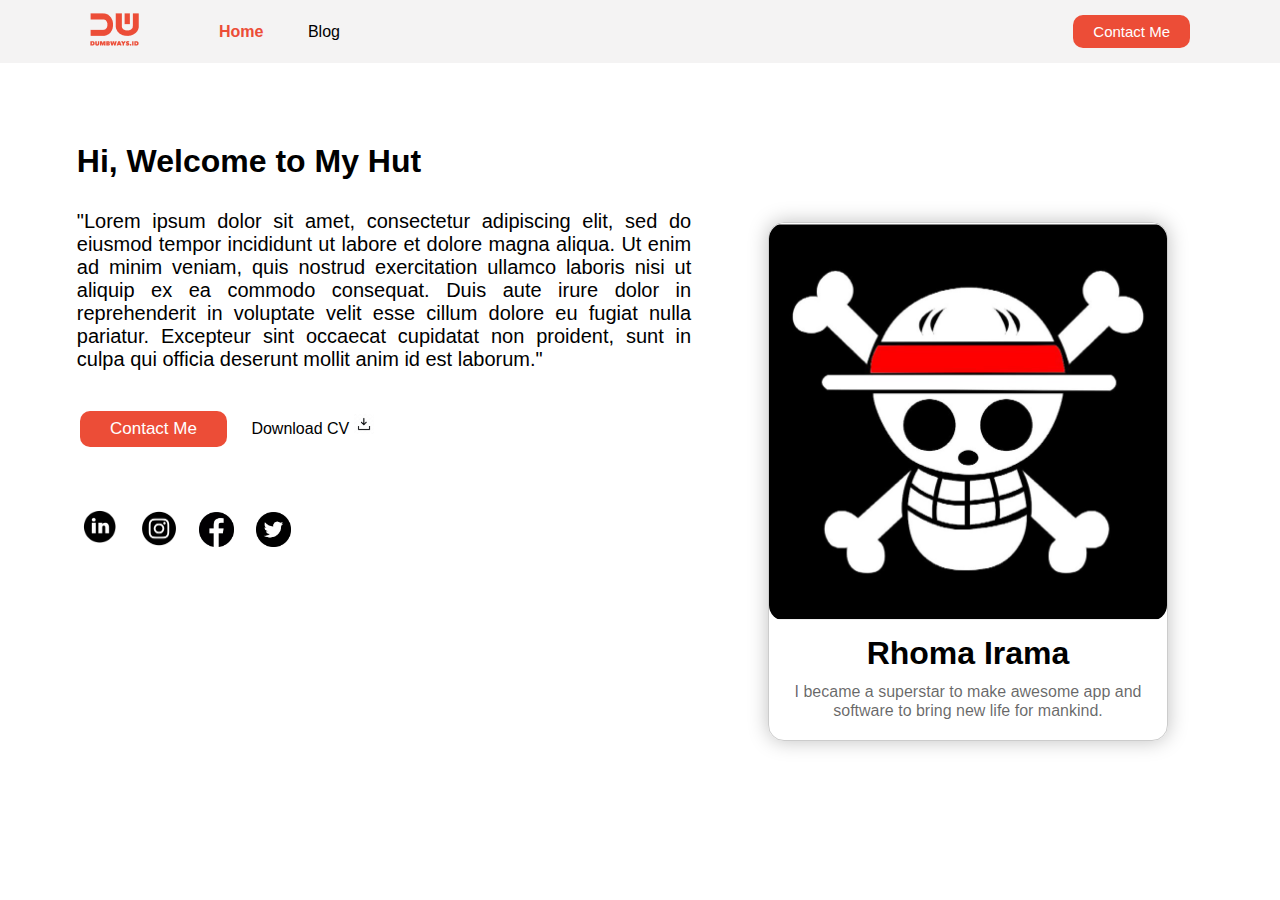
==== index.html @ 8b52f656 "Navbar And Contact Form" ====
<!DOCTYPE html>
<html lang="en">
<head>
    <meta charset="UTF-8">
    <meta http-equiv="X-UA-Compatible" content="IE=edge">
    <meta name="viewport" content="width=device-width, initial-scale=1.0">
    <link rel="stylesheet" href="style.css" />
    <title>Document</title>
</head>
<body>
    <nav>
        <div class="left-side">
          <a href="index.html">
            <img src="img/logo.png" alt="logo" />
          </a>
          <ul>
            <li>
              <a href="index.html" class="list-active">Home</a>
            </li>
            <li>
              <a href="#">Blog</a>
            </li>
          </ul>
        </div>
        <div class="right-side">
          <a href="contact.html"> Contact Me </a>
        </div>
    </nav>
    <div class="personal">
        <div class="left">
            <div class="content">
                <h1>
                    Hi, Welcome to My Hut
                </h1>
                <p>
                "Lorem ipsum dolor sit amet, consectetur adipiscing elit, sed do eiusmod tempor incididunt ut labore et dolore magna aliqua. Ut enim ad minim veniam, quis nostrud exercitation ullamco laboris nisi ut aliquip ex ea commodo consequat. Duis aute irure dolor in reprehenderit in voluptate velit esse cillum dolore eu fugiat nulla pariatur. Excepteur sint occaecat cupidatat non proident, sunt in culpa qui officia deserunt mollit anim id est laborum." 
                </p>
                <button class="button">Contact Me</button>      
                <a class="test">Download CV <a href="#"><img src="img/download.jpg" style="width :20px; height:20px;"></a></a>
                <div class="sosmed-list">
                  <a href="https://www.linkedin.com/in/dion-novalino-54b859214/"
                    ><img src="img/linked.png" alt="facebook" target="_blank"
                  /></a>
                  <a href="https://www.instagram.com/dionnovalino/"
                    ><img style="width: 50px;" src="img/instagram.png" alt="twitter" target="_blank"
                  /></a>
                  <a href="https://www.facebook.com/dion.novalino"
                    ><img style="width: 35px;" src="img/facebook.png" alt="instagram" target="_blank"
                  /></a>
                  <a href="https://twitter.com/netikids"
                    ><img style="width: 35px; margin-left: 8px;" src="img/twitter.png" alt="mail" target="_blank"
                  /></a>
                </div>
            </div>        
        </div>
        <div class="right">
            <div class="card">
                <div class="image">
                    <img src="img/test.jpg" alt="my image" />
                </div>
                <div class="header">
                    <h1>Rhoma Irama</h1>
                </div>
                <div class="content">
                    <p>
                      I became a superstar to make awesome app and software to bring new
                      life for mankind.
                    </p>
                </div>
            </div>  
        </div>
    </div>
</body>
</html>
---- style.css ----
* {
    margin: 0;
    padding: 0;
    box-sizing: border-box;
    font-family: Arial, Helvetica, sans-serif;
  }
  
  /* Navbar */
  nav {
    display: flex;
    background: #f4f3f3;
    height: 7vh;
  }
  
  nav div {
    display: flex;
    align-items: center;
    flex: 50%;
  }
  
  nav div.left-side {
    padding-left: 90px;
  }
  
  nav div.right-side {
    padding-right: 90px;
    display: flex;
    justify-content: flex-end;
  }
  
  nav ul {
    list-style-type: none;
    margin-left: 40px;
  }
  
  nav ul li {
    display: inline;
    margin-left: 40px;
  }
  
  nav ul li a {
    color: #000000;
    text-decoration: none;
  }
  
  nav ul li a.list-active {
    color: #ec4d37;
    font-weight: 700;
  }
  
  nav .right-side a {
    font-size: 15px;
    padding: 8px 20px;
    background-color: #ec4d37;
    border: none;
    border-radius: 10px;
    color: #fff;
    text-decoration: none;
  }
  
.personal {
    display: flex;
    height: 93vh;
  }
.personal .left {
    flex: 60%;
    display: flex;
    justify-content: flex-end;
    margin-top:80px;
  }

.personal .left .content h1{
    text-align: left; 
    color: black; 
    width: 80%; 
    margin: auto;
    margin-bottom: 30px;
}

.personal .left .content p{
    text-align: justify; 
    font-size: 20px; 
    color: black; 
    width: 80%; 
    margin: auto; 
    padding-bottom: 10px;
    margin-bottom: 30px;
}
.personal .left .content button {
    padding: 8px 30px;
    font-size: 17px;
    background: #ec4d37;
    border-radius: 10px;
    border: none;
    color: #fff;
    cursor: pointer;
    margin-left: 80px; max-width: 100%; 
    height: auto;
  }

.personal .left .content .test{
    margin-left: 20px;
}

.personal .left .content  .sosmed-list {
  margin-top: 60px;
  margin-left: 80px;
}

.personal .left .content .sosmed-list a {
  cursor: pointer;
  margin-right: 10px;
}

.personal .left .content .sosmed-list a img {
  cursor: pointer;
  width: 40px;
}

.personal .right {
    flex: 40%;
    display: flex;
    position: relative;
    align-items: center;
}
.card {
    width: 400px;
    border: 1px solid #00000033;
    border-radius: 16px;
    box-shadow: 0px 0px 20px rgba(0, 0, 0, 0.25);
    margin-right: 20px;
  }
  
  .card .image img {
    width: 100%;
    border-radius: 16px;
    
  }
  .card .header h1 {
    text-align: center;
    margin: 10px 0;
  }
  
  .card .content p {
    text-align: center;
    color: rgba(0, 0, 0, 0.6);
    line-height: 120%;
    margin-bottom: 20px;
  }

  /* Form Contact */

.form-contact {
  height: 93vh;
  display: flex;
  justify-content: center;
  align-items: center;
}

.form-contact form label {
  font-size: 20px;
  font-weight: 400;
}

.form-contact form input,
textarea,
select {
  width: 100%;
  font-size: 20px;
  font-weight: 400;
  padding: 8px;
  margin-top: 5px;
  margin-bottom: 20px;
  background: #f4f3f3;
  border: 1px solid #c4c4c4;
  border-radius: 8px;
}

.form-contact form textarea {
  height: 100px;
}

.form-contact form button {
  padding: 8px 30px;
  font-size: 17px;
  background: #ec4d37;
  border-radius: 10px;
  border: none;
  color: #fff;
  cursor: pointer;
}
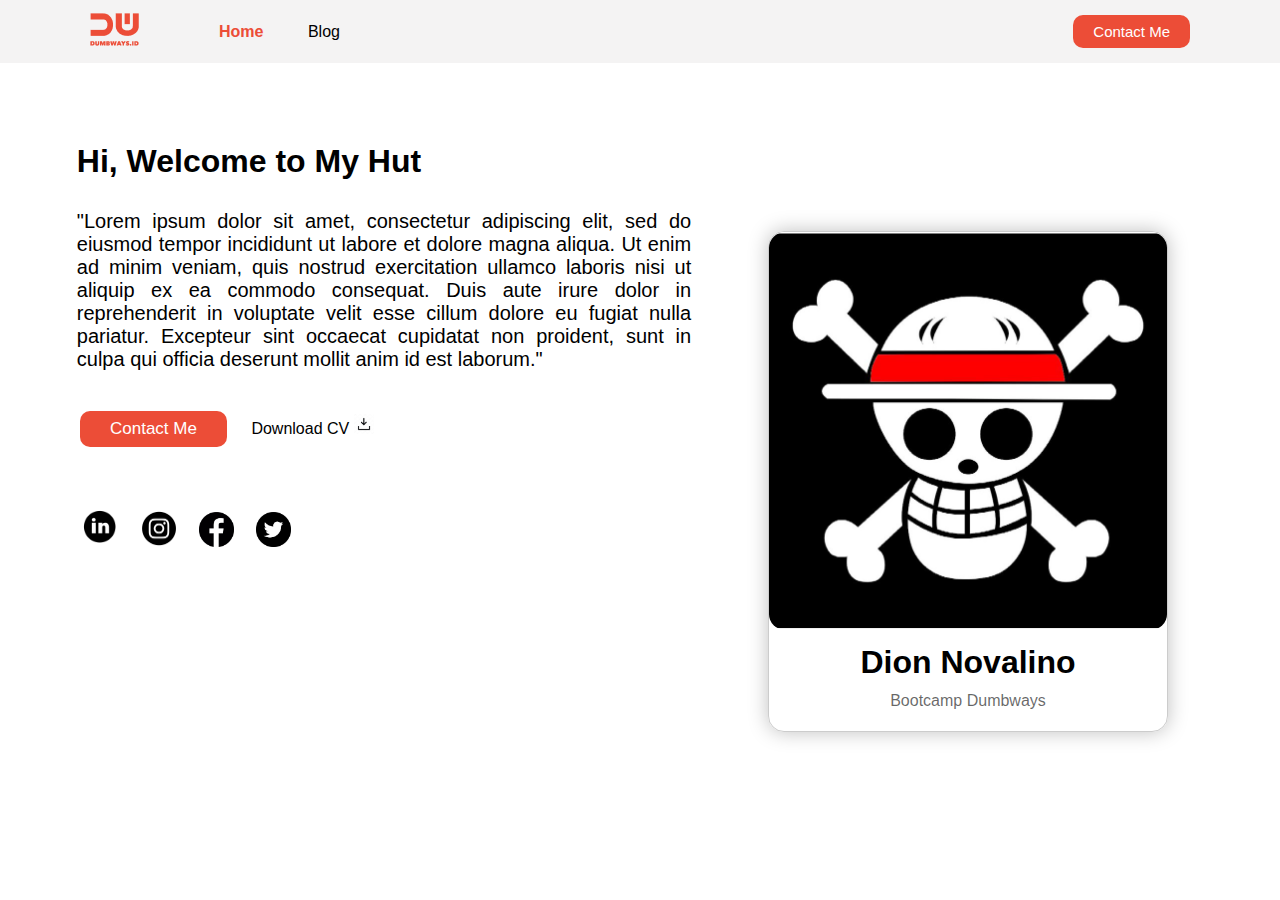
==== commit 03665d33: "Navbar And Contact Form" ====
--- a/index.html
+++ b/index.html
@@ -5,7 +5,7 @@
     <meta http-equiv="X-UA-Compatible" content="IE=edge">
     <meta name="viewport" content="width=device-width, initial-scale=1.0">
     <link rel="stylesheet" href="style.css" />
-    <title>Document</title>
+    <title>NavBar</title>
 </head>
 <body>
     <nav>
@@ -59,12 +59,11 @@
                     <img src="img/test.jpg" alt="my image" />
                 </div>
                 <div class="header">
-                    <h1>Rhoma Irama</h1>
+                    <h1>Dion Novalino</h1>
                 </div>
                 <div class="content">
                     <p>
-                      I became a superstar to make awesome app and software to bring new
-                      life for mankind.
+                      Bootcamp Dumbways
                     </p>
                 </div>
             </div>  
--- a/style.css
+++ b/style.css
@@ -57,11 +57,15 @@
     color: #fff;
     text-decoration: none;
   }
-  
+
+/* Setting Flex */
 .personal {
     display: flex;
     height: 93vh;
   }
+
+/* Content Left */
+
 .personal .left {
     flex: 60%;
     display: flex;
@@ -116,6 +120,8 @@
   cursor: pointer;
   width: 40px;
 }
+
+/* Content Right */
 
 .personal .right {
     flex: 40%;
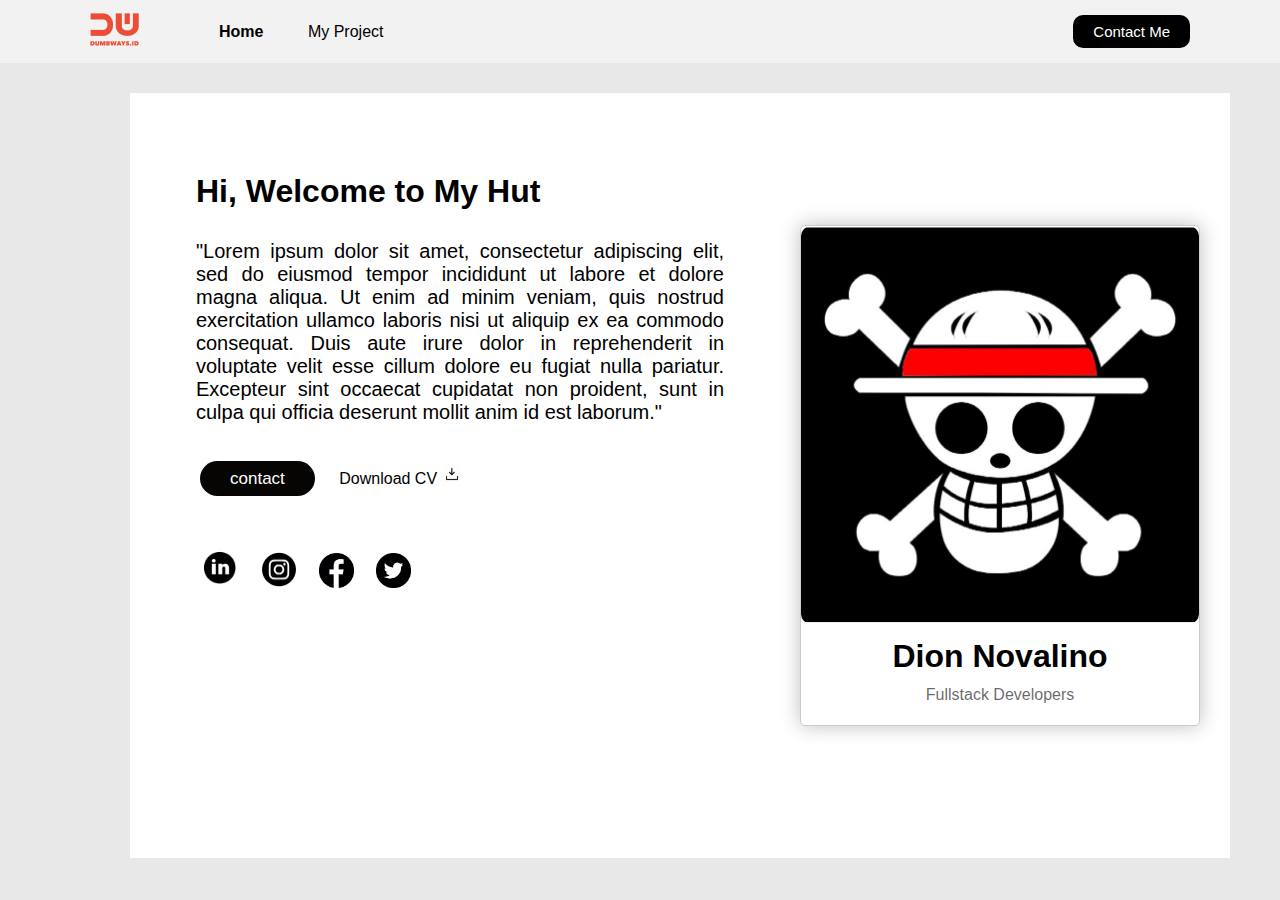
==== commit 435cce0c: "Navbar Contact Form" ====
--- a/index.html
+++ b/index.html
@@ -5,6 +5,7 @@
     <meta http-equiv="X-UA-Compatible" content="IE=edge">
     <meta name="viewport" content="width=device-width, initial-scale=1.0">
     <link rel="stylesheet" href="style.css" />
+    <link rel="stylesheet" href="index.js" />
     <title>NavBar</title>
 </head>
 <body>
@@ -18,7 +19,7 @@
               <a href="index.html" class="list-active">Home</a>
             </li>
             <li>
-              <a href="#">Blog</a>
+              <a href="#">My Project</a>
             </li>
           </ul>
         </div>
@@ -35,7 +36,7 @@
                 <p>
                 "Lorem ipsum dolor sit amet, consectetur adipiscing elit, sed do eiusmod tempor incididunt ut labore et dolore magna aliqua. Ut enim ad minim veniam, quis nostrud exercitation ullamco laboris nisi ut aliquip ex ea commodo consequat. Duis aute irure dolor in reprehenderit in voluptate velit esse cillum dolore eu fugiat nulla pariatur. Excepteur sint occaecat cupidatat non proident, sunt in culpa qui officia deserunt mollit anim id est laborum." 
                 </p>
-                <button class="button">Contact Me</button>      
+                <a href="contact.html" class="button" >contact</a>      
                 <a class="test">Download CV <a href="#"><img src="img/download.jpg" style="width :20px; height:20px;"></a></a>
                 <div class="sosmed-list">
                   <a href="https://www.linkedin.com/in/dion-novalino-54b859214/"
@@ -63,7 +64,7 @@
                 </div>
                 <div class="content">
                     <p>
-                      Bootcamp Dumbways
+                      Fullstack Developers
                     </p>
                 </div>
             </div>  
--- a/style.css
+++ b/style.css
@@ -4,11 +4,15 @@
     box-sizing: border-box;
     font-family: Arial, Helvetica, sans-serif;
   }
+
+  body{
+    background-color: rgb(232, 232, 232);
+  }
   
   /* Navbar */
   nav {
     display: flex;
-    background: #f4f3f3;
+    background: #f2f2f2;
     height: 7vh;
   }
   
@@ -44,14 +48,14 @@
   }
   
   nav ul li a.list-active {
-    color: #ec4d37;
+    color: #000000;
     font-weight: 700;
   }
   
   nav .right-side a {
     font-size: 15px;
     padding: 8px 20px;
-    background-color: #ec4d37;
+    background-color: #000000;
     border: none;
     border-radius: 10px;
     color: #fff;
@@ -60,8 +64,12 @@
 
 /* Setting Flex */
 .personal {
-    display: flex;
-    height: 93vh;
+  display: flex;
+  height: 85vh;
+  width: 1100px;
+  background-color: white;
+  margin-top: 30px;
+  margin-left: 130px;
   }
 
 /* Content Left */
@@ -90,16 +98,19 @@
     padding-bottom: 10px;
     margin-bottom: 30px;
 }
-.personal .left .content button {
+.personal .left .content .button {
     padding: 8px 30px;
     font-size: 17px;
-    background: #ec4d37;
-    border-radius: 10px;
+    background: #070504;
+    border-radius: 40px;
     border: none;
     color: #fff;
     cursor: pointer;
-    margin-left: 80px; max-width: 100%; 
-    height: auto;
+    margin-left: 70px;
+    margin-top: 20px; 
+    height: 36px;
+    width: auto;
+    text-decoration: none;
   }
 
 .personal .left .content .test{
@@ -107,8 +118,8 @@
 }
 
 .personal .left .content  .sosmed-list {
-  margin-top: 60px;
-  margin-left: 80px;
+  margin-top: 49px;
+  margin-left: 70px;
 }
 
 .personal .left .content .sosmed-list a {
@@ -119,6 +130,7 @@
 .personal .left .content .sosmed-list a img {
   cursor: pointer;
   width: 40px;
+  margin-top: 10px;
 }
 
 /* Content Right */
@@ -132,14 +144,14 @@
 .card {
     width: 400px;
     border: 1px solid #00000033;
-    border-radius: 16px;
+    border-radius: 5px;
     box-shadow: 0px 0px 20px rgba(0, 0, 0, 0.25);
-    margin-right: 20px;
+    margin-left: 10px;
   }
   
   .card .image img {
     width: 100%;
-    border-radius: 16px;
+    border-radius: 10px;
     
   }
   .card .header h1 {
@@ -157,12 +169,17 @@
   /* Form Contact */
 
 .form-contact {
-  height: 93vh;
+  height: 87vh;
   display: flex;
   justify-content: center;
   align-items: center;
 }
 
+.form-contact h1{
+  margin-left: 100px;
+  margin-top: 107px;
+  margin-bottom: 30px;
+}
 .form-contact form label {
   font-size: 20px;
   font-weight: 400;
@@ -189,7 +206,7 @@
 .form-contact form button {
   padding: 8px 30px;
   font-size: 17px;
-  background: #ec4d37;
+  background: #000000;
   border-radius: 10px;
   border: none;
   color: #fff;
